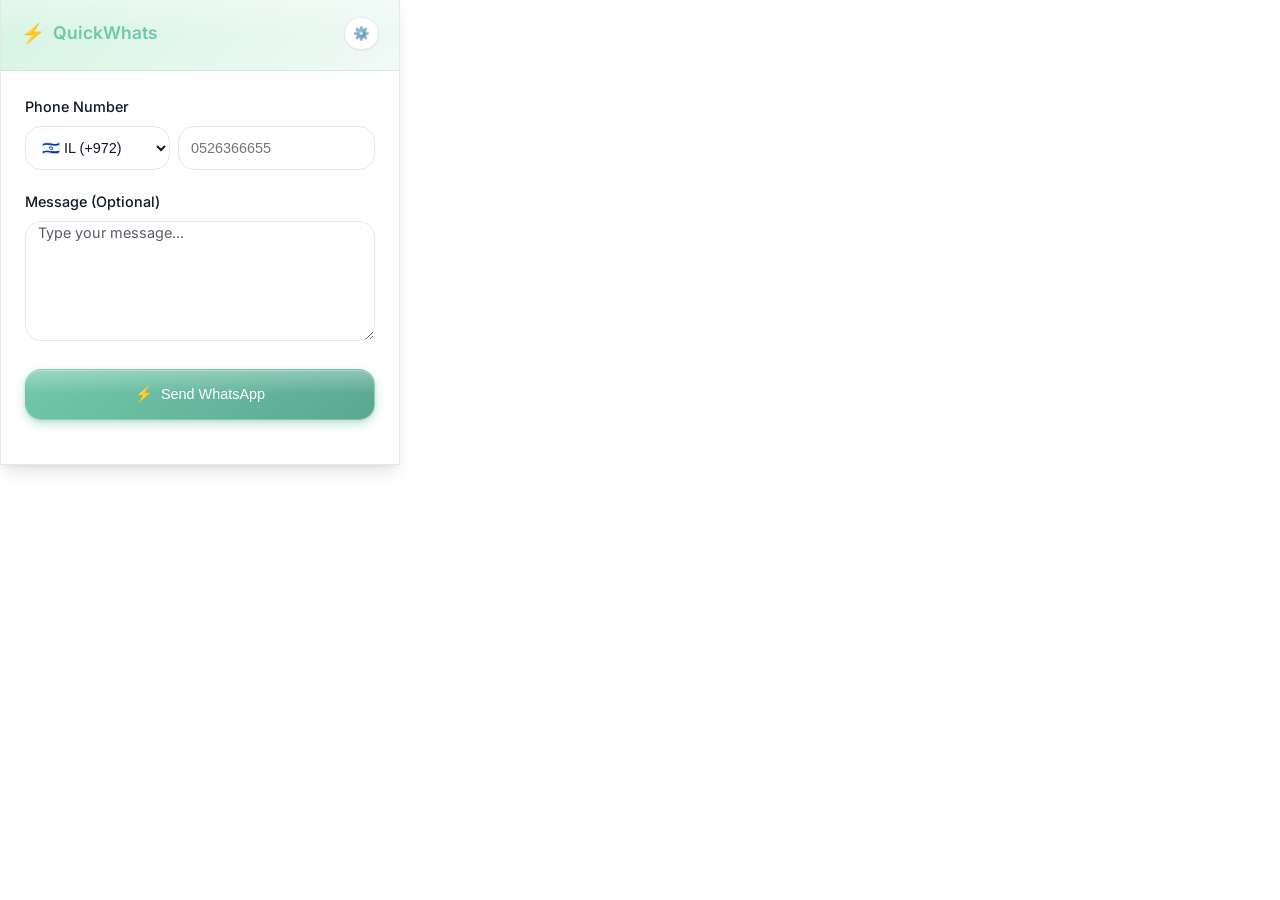
==== popup/popup.html @ 2d2b3c65 "upload app" ====
<!DOCTYPE html>
<html lang="en">
<head>
  <meta charset="UTF-8">
  <meta name="viewport" content="width=device-width, initial-scale=1.0">
  <title>QuickWhats</title>
  <link href="https://fonts.googleapis.com/css2?family=Inter:wght@300;400;500;600;700&display=swap" rel="stylesheet">
  <link rel="stylesheet" href="popup.css">
</head>
<body class="chrome-extension-root">
  <!-- Header -->
  <div class="header">
    
    <button id="backBtn" class="header-btn" style="display: none;">←</button>
    
    <h1 class="header-title">
      <span style="font-size: 1.2rem;">⚡</span>
      QuickWhats
    </h1>
    
    <button id="settingsBtn" class="header-btn">⚙️</button>
  </div>
  
  <div class="main-content">
    <!-- Main content -->
    <div id="mainContent">
      <!-- Multi-phone selection (enhanced) -->
      <div id="phoneSelectContainer" class="phone-select-container">
        <h3 class="phone-select-title">Detected Numbers</h3>
        <select id="phoneSelect" class="phone-select"></select>
      </div>

    <!-- Phone Number Section -->
    <div class="phone-section">
      <label class="phone-label">Phone Number</label>
      <div class="phone-country-code-section">
      <select id="countrySelect" class="form-input country-select"></select>
      <input type="text" id="phoneNumber" placeholder="0526366655" class="form-input phone-input-single" />
      </div>
    </div>
    
    <!-- Message box -->
    <div class="message-section">
      <label class="message-label">Message (Optional)</label>
      <textarea id="message" rows="3" placeholder="Type your message..." class="message-textarea"></textarea>
    </div>

    <!-- Send button -->
    <button id="sendBtn" class="send-btn">
      <span>⚡</span>
      <span>Send WhatsApp</span>
    </button>

      <!-- Recent numbers section -->
      <div id="recentContainer" style="display: none;">
        <div class="recent-header">
          <h4 class="recent-title">Recent Numbers</h4>
          <button id="clearAllBtn" title="Clear all recent numbers" class="clear-all-btn">🗑️</button>
        </div>
        <div id="recentNumbers"></div>
      </div>
    </div>

    <!-- Settings content -->
    <div id="settingsContent" style="display: none;">
      <!-- OpenAI Vision API Section -->
      <div class="settings-section">
        <h3 class="settings-title">OpenAI Vision API</h3>
        
        <div class="settings-form">
          <div class="form-group">
            <label>API Key</label>
            <input type="password" id="apiKeyInput" placeholder="sk-proj-..." class="form-input">
          </div>
          <div class="api-status">
            <span style="font-size: 0.8rem; color: var(--text-primary);">API Status</span>
            <div id="apiStatus" class="api-status-indicator">
              <div id="statusDot" class="status-dot"></div>
              <span id="statusText" class="status-text">Not configured</span>
            </div>
          </div>
        </div>
      </div>

      <!-- Privacy Notice -->
      <div class="privacy-notice">
        <div class="privacy-content">
          <span style="font-size: 1rem;">🔒</span>
          <span class="privacy-text">All data processing happens locally. API calls are secure and encrypted.</span>
        </div>
      </div>

      <!-- Action Buttons -->
      <div class="action-buttons">
        <button id="saveSettingsBtn" class="save-btn">
          <span>Save Settings</span>
        </button>
        <button id="testApiBtn" class="test-btn">
          <span>Test API</span>
        </button>
      </div>
    </div>
  </div>

  <!-- Toast container -->
  <div class="toast-container"></div>
  

  <!-- Scripts -->
  <script src="../utils/libphonenumber-js.min.js"></script>
  <script src="../utils/phoneUtils.js"></script>
  <script src="../utils/countries.js"></script>
  <script src="../recent-storage.js"></script>
  <script src="toast.js"></script>
  <script src="recent-numbers.js"></script>
  <script src="settings-manager.js"></script>
  <script src="popup-utils.js"></script>
  <script src="popup-messaging.js"></script>
  <script src="popup.js"></script>

</body>
</html>
---- popup/popup.css ----
/**
 * Popup-specific styles for QuickWhats Extension
 * Extends the main design system for popup layout
 */

/* CSS Variables */
:root {
  /* Colors from Style Guide */
  --primary-green: #71c8a9;
  --light-green: #d1f3df;
  --white: #ffffff;
  --gray-50: #f9fafb;
  --gray-100: #f3f4f6;
  --gray-200: #e5e7eb;
  --gray-300: #d1d5db;
  --gray-400: #9ca3af;
  --gray-500: #6b7280;
  --gray-600: #4b5563;
  --gray-700: #374151;
  --gray-800: #1f2937;
  --gray-900: #111827;
  
  /* Semantic Colors */
  --text-primary: var(--gray-900);
  --text-secondary: var(--gray-600);
  --text-muted: var(--gray-400);
  --border: var(--gray-200);
  --background: var(--white);
  --surface: var(--white);
  
  /* Shadows */
  --shadow-sm: 0 1px 2px 0 rgb(0 0 0 / 0.05);
  --shadow-md: 0 4px 6px -1px rgb(0 0 0 / 0.1), 0 2px 4px -2px rgb(0 0 0 / 0.1);
  --shadow-lg: 0 10px 15px -3px rgb(0 0 0 / 0.1), 0 4px 6px -4px rgb(0 0 0 / 0.1);
  --shadow-xl: 0 20px 25px -5px rgb(0 0 0 / 0.1), 0 8px 10px -6px rgb(0 0 0 / 0.1);
  
  /* Typography */
  --font-family: 'Inter', -apple-system, BlinkMacSystemFont, sans-serif;
  
  /* Spacing */
  --space-1: 0.25rem;
  --space-2: 0.5rem;
  --space-3: 0.75rem;
  --space-4: 1rem;
  --space-5: 1.25rem;
  --space-6: 1.5rem;
  --space-8: 2rem;
  
  /* Border Radius */
  --radius-sm: 0.5rem;
  --radius-md: 0.75rem;
  --radius-lg: 1rem;
  --radius-xl: 1.5rem;
  --radius-2xl: 2rem;
  --radius-3xl: 2.5rem;
  --radius-full: 9999px;
}

/* Reset */
* {
  margin: 0;
  padding: 0;
  box-sizing: border-box;
}

/* Extension popup body override */
body {
  font-family: var(--font-family);
  background: linear-gradient(135deg, #f0fdf7 0%, #ecfdf5 25%, #f8fafc 50%, #f0f9ff 75%, #fefefe 100%);
  color: var(--text-primary);
  line-height: 1.6;
  -webkit-font-smoothing: antialiased;
  -moz-osx-font-smoothing: grayscale;
  width: 350px;
  min-height: auto;
  margin: 0;
  padding: 0;
  overflow-x: hidden !important;
  box-sizing: border-box;
}

.chrome-extension-root {
  background: var(--surface);
  backdrop-filter: blur(25px);
  -webkit-backdrop-filter: blur(25px);
  border: 1px solid var(--border);
  box-shadow: 
    var(--shadow-lg);
  overflow: hidden;
  position: relative;
  transform: translateY(-4px);
  width: 400px;
  min-width: 350px;
  min-height: fit-content;
  box-sizing: border-box;
}

/* Top border for chrome extension container */
.chrome-extension-root::before {
  content: '';
  position: absolute;
  top: 0;
  left: 0;
  right: 0;
  height: 3px;
  background: linear-gradient(135deg, #71c8a9 0%, #5ba892 50%, #71c8a9 100%);
  z-index: 10;
}

/* Ensure consistent height for main and settings content */

#mainContent, #settingsContent {
  min-height: auto;
}

/* Header styles */
.header {
  display: flex;
  align-items: center;
  justify-content: space-between;
  padding: var(--space-5);
  background: linear-gradient(135deg, rgba(209, 243, 223, 0.9) 0%, rgba(113, 200, 169, 0.1) 100%);
  backdrop-filter: blur(15px);
  color: var(--primary-green);
  border-bottom: 1px solid rgba(113, 200, 169, 0.2);
  position: relative;
}

.header::after {
  content: '';
  position: absolute;
  top: 0;
  left: 0;
  right: 0;
  height: 50%;
  background: linear-gradient(180deg, rgba(255, 255, 255, 0.4) 0%, transparent 100%);
  pointer-events: none;
}

.header-title {
  font-weight: 600;
  font-size: 1.1rem;
  display: flex;
  align-items: center;
  gap: var(--space-2);
  z-index: 1;
  margin: 0;
  flex: 1;
}

.header-btn {
  background: var(--surface);
  border: 1px solid var(--border);
  color: var(--primary-green);
  padding: var(--space-2);
  border-radius: var(--radius-lg);
  cursor: pointer;
  box-shadow: var(--shadow-sm);
  transition: all 0.2s ease;
  z-index: 1;
}

.header-btn:hover {
  background: var(--surface-hover) !important;
  box-shadow: var(--shadow-md);
}


/* Input row layout */
.input-row {
  display: flex;
  gap: var(--spacing-2);
  align-items: center;
}

.country-select {
  flex: 0 0 80px;
  font-size: 0.65rem;
  overflow: visible;
  text-overflow: clip;
}

.phone-input {
  flex: 1;
}

/* Enhanced phone select container */
#phoneSelectContainer {
  border: 1px solid var(--color-success);
  background: var(--glass-bg-success);
}

#phoneSelectContainer .card-body {
  padding: var(--spacing-3);
}

/* Message textarea enhancement */
.message-textarea {
  min-height: 120px !important;
  resize: vertical;
  padding-top: var(--spacing-4) !important;
  padding-bottom: var(--spacing-4) !important;
  line-height: 1.5;
  font-family: inherit;
}

.message-textarea:focus {
  border-color: var(--color-primary);
  box-shadow: 0 0 0 1px var(--color-primary);
}

.message-textarea::placeholder {
  color: var(--color-text-tertiary);
  opacity: 0.7;
}

/* Settings content styling */
#settingsContent .card {
  background: var(--glass-bg-secondary);
  backdrop-filter: var(--backdrop-blur);
  border: 1px solid var(--glass-border);
}

#settingsContent .checkbox {
  width: 16px;
  height: 16px;
  accent-color: var(--color-primary);
}

#settingsContent .flex.items-center.justify-between {
  margin-bottom: var(--spacing-2);
}

#settingsContent .text-xs {
  font-size: var(--font-size-xs);
  line-height: 1.4;
}

/* Recent numbers section */
.recent-section {
  margin-top: var(--spacing-4);
}

.recent-header {
  display: flex;
  align-items: center;
  justify-content: space-between;
}

.recent-numbers {
  display: flex;
  flex-direction: column;
  gap: var(--spacing-2);
}

.recent-number-item {
  display: flex;
  padding: var(--space-4);
  background: var(--surface);
  border-radius: var(--radius-lg);
  margin-bottom: var(--space-2);
  border: 1px solid var(--border);
  transition: all 0.2s ease;
  cursor: pointer;
}

.recent-number-item:hover {
  background: var(--surface-hover);
  border-color: var(--border-hover);
}

.recent-number-main {
  display: flex;
  align-items: center;
  justify-content: space-between;
  width: 100%;
}

.recent-number-content {
  flex: 1;
}

.recent-number-text {
  font-weight: 600;
  color: var(--text-primary);
  font-size: 1rem;
  margin-bottom: var(--space-1);
  cursor: pointer;
}

.recent-number-meta {
  font-size: 0.8rem;
  color: var(--text-secondary);
  display: flex;
  align-items: center;
  gap: var(--space-1);
}

.recent-origin {
  color: var(--color-text-secondary);
  display: flex;
  align-items: center;
  gap: var(--spacing-1);
}

.recent-time {
  color: var(--color-text-secondary);
}

/* Delete button styles */
.recent-delete-btn {
  background: rgba(255, 255, 255, 0.6);
  backdrop-filter: blur(8px);
  color: var(--text-secondary);
  border: 1px solid rgba(200, 200, 200, 0.2);
  box-shadow: 0 1px 3px rgba(0, 0, 0, 0.1);
  padding: var(--space-2);
  border-radius: var(--radius-lg);
  cursor: pointer;
  transition: all 0.2s ease;
  font-size: 0.9rem;
  min-height: auto;
  width: 32px;
  height: 32px;
  display: flex;
  align-items: center;
  justify-content: center;
}

.recent-delete-btn:hover {
  background: rgba(239, 68, 68, 0.1) !important;
  color: #ef4444 !important;
  border-color: rgba(239, 68, 68, 0.2) !important;
  transform: scale(1.05);
}

.recent-clear-all-btn {
  background: none;
  border: none;
  font-size: var(--font-size-sm);
  cursor: pointer;
  padding: var(--spacing-1);
  border-radius: var(--radius-sm);
  opacity: 0.6;
  transition: var(--transition-all);
  color: var(--color-text-secondary);
}

.recent-clear-all-btn:hover {
  opacity: 1;
  background: rgba(239, 68, 68, 0.1);
  color: #ef4444;
  transform: scale(1.1);
}

.recent-clear-all-btn {
  font-size: var(--font-size-xs);
  padding: var(--spacing-1) var(--spacing-2);
}

/* Toast notification styles */
.toast-container {
  position: fixed;
  top: var(--space-4);
  right: var(--space-4);
  z-index: 1000;
  display: flex;
  flex-direction: column;
  gap: var(--space-2);
  max-width: 280px;
}

.toast {
  background: rgba(255, 255, 255, 0.95);
  backdrop-filter: blur(20px);
  border: 1px solid rgba(255, 255, 255, 0.3);
  border-radius: var(--radius-lg);
  padding: var(--space-3);
  box-shadow: var(--shadow-lg);
  transform: translateX(100%);
  opacity: 0;
  transition: all 0.3s cubic-bezier(0.4, 0.0, 0.2, 1);
}

.toast.toast-show {
  transform: translateX(0);
  opacity: 1;
}

.toast.toast-hide {
  transform: translateX(100%);
  opacity: 0;
}

.toast-success {
  border-color: var(--primary-green);
  background: rgba(209, 243, 223, 0.95);
}

.toast-info {
  border-color: var(--primary-green);
  background: rgba(209, 243, 223, 0.95);
}

.toast-warning {
  border-color: #ef4444;
  background: rgba(254, 226, 226, 0.95);
}

.toast-error {
  border-color: #ef4444;
  background: rgba(254, 226, 226, 0.95);
}

.toast-processing {
  border-color: var(--primary-green);
  background: rgba(209, 243, 223, 0.95);
}

.toast-content {
  display: flex;
  align-items: center;
  gap: var(--space-2);
  font-size: 0.9rem;
}

.toast-icon {
  font-size: 1rem;
}

.toast-message {
  flex: 1;
  color: var(--text-primary);
  font-weight: 500;
}

.toast-close {
  background: none;
  border: none;
  color: var(--text-secondary);
  cursor: pointer;
  font-size: 1.1rem;
  font-weight: bold;
  padding: 0;
  width: 20px;
  height: 20px;
  display: flex;
  align-items: center;
  justify-content: center;
  border-radius: var(--radius-sm);
  transition: all 0.2s ease;
}

.toast-close:hover {
  background: rgba(0, 0, 0, 0.1);
  color: var(--text-primary);
}

/* Responsive adjustments for very small screens */
@media (max-width: 300px) {
  body.chrome-extension-root {
    width: 280px;
  }
  
  .country-select {
    flex: 0 0 180px;
  }
}

/* Main content padding */
.main-content {
  padding: var(--space-6);
}

/* Phone select container */
.phone-select-container {
  display: none;
  background: rgba(255, 255, 255, 0.85);
  backdrop-filter: blur(20px);
  -webkit-backdrop-filter: blur(20px);
  border: 1px solid rgba(255, 255, 255, 0.3);
  border-radius: var(--radius-lg);
  padding: var(--space-5);
  box-shadow: 
    0 8px 32px rgba(113, 200, 169, 0.1),
    0 4px 16px rgba(0, 0, 0, 0.05),
    inset 0 1px 0 rgba(255, 255, 255, 0.4);
  margin-bottom: var(--space-5);
  position: relative;
  overflow: hidden;
}

.phone-select-container::before {
  content: '';
  position: absolute;
  top: 0;
  left: 0;
  right: 0;
  height: 1px;
  background: linear-gradient(90deg, transparent, rgba(255, 255, 255, 0.8), transparent);
}

.phone-select-title {
  font-size: 0.9rem;
  font-weight: 600;
  color: var(--text-primary);
  margin-bottom: var(--space-3);
}

.phone-select {
  width: 100%;
  padding: var(--space-3);
  border: 1px solid var(--border);
  border-radius: var(--radius-lg);
  font-size: 0.9rem;
  transition: all 0.2s ease;
  background: var(--surface);
  color: var(--text-primary);
}

/* Phone Number Section */
.phone-section {
  margin-bottom: var(--space-5);
}
.phone-country-code-section {
  display: flex;
  gap: var(--space-2);
}
.phone-label {
  display: block;
  font-weight: 500;
  color: var(--text-primary);
  margin-bottom: var(--space-2);
  font-size: 0.9rem;
}

/* Input row restored for country + phone */
.input-row {
  display: grid;
  grid-template-columns: 80px 1fr;
  gap: var(--space-2);
  width: 100%;
  box-sizing: border-box;
}


/* Form inputs */
.form-input {
  padding: var(--space-3);
  border: 1px solid var(--border);
  border-radius: var(--radius-lg);
  font-size: 0.9rem;
  transition: all 0.2s ease;
  background: var(--surface);
  color: var(--text-primary);
  box-sizing: border-box;
}

.phone-input-single {
  width: 100%;
  padding: var(--space-3);
  border: 1px solid var(--border);
  border-radius: var(--radius-lg);
  font-size: 0.9rem;
  transition: all 0.2s ease;
  background: var(--surface);
  color: var(--text-primary);
  box-sizing: border-box;
}

.form-input:focus,
.phone-input-single:focus {
  outline: none;
  border-color: var(--primary-green);
  box-shadow: 0 0 0 3px rgba(113, 200, 169, 0.1);
}

/* Message section */
.message-section {
  margin-bottom: var(--space-5);
}

.message-label {
  display: block;
  font-weight: 500;
  color: var(--text-primary);
  margin-bottom: var(--space-2);
  font-size: 0.9rem;
}

.message-textarea {
  width: 100%;
  padding: var(--space-3);
  border: 1px solid var(--border);
  border-radius: var(--radius-lg);
  font-size: 0.9rem;
  transition: all 0.2s ease;
  background: var(--surface);
  color: var(--text-primary);
  resize: vertical;
  min-height: 80px;
  font-family: var(--font-family);
  box-sizing: border-box;
}

.message-textarea:focus {
  outline: none;
  border-color: var(--primary-green);
  box-shadow: 0 0 0 3px rgba(113, 200, 169, 0.1);
}

/* Send button */
.send-btn {
  width: 100%;
  display: inline-flex;
  align-items: center;
  justify-content: center;
  gap: var(--space-2);
  padding: var(--space-4) var(--space-6);
  border: none;
  border-radius: var(--radius-lg);
  font-weight: 500;
  font-size: 0.9rem;
  cursor: pointer;
  transition: all 0.3s cubic-bezier(0.25, 0.46, 0.45, 0.94);
  text-decoration: none;
  min-height: 48px;
  position: relative;
  overflow: hidden;
  background: linear-gradient(135deg, #71c8a9 0%, #5ba892 100%);
  color: var(--white);
  box-shadow: 
    0 4px 12px rgba(113, 200, 169, 0.4),
    0 2px 4px rgba(0, 0, 0, 0.1),
    inset 0 1px 0 rgba(255, 255, 255, 0.3);
  border: 1px solid rgba(255, 255, 255, 0.2);
  margin-bottom: var(--space-5);
}

.send-btn::before {
  content: '';
  position: absolute;
  top: 0;
  left: 0;
  right: 0;
  height: 50%;
  background: linear-gradient(180deg, rgba(255, 255, 255, 0.3) 0%, transparent 100%);
  pointer-events: none;
}

.send-btn:hover {
  background: linear-gradient(135deg, #5ba892 0%, #4a9d7f 100%) !important;
  transform: translateY(-2px);
  box-shadow: 
    0 8px 20px rgba(113, 200, 169, 0.5),
    0 4px 8px rgba(0, 0, 0, 0.15),
    inset 0 1px 0 rgba(255, 255, 255, 0.4) !important;
}

/* Settings content styles */
.settings-section {
  background: rgba(255, 255, 255, 0.85);
  backdrop-filter: blur(20px);
  -webkit-backdrop-filter: blur(20px);
  border: 1px solid rgba(255, 255, 255, 0.3);
  border-radius: var(--radius-lg);
  padding: var(--space-6);
  box-shadow: 
    0 8px 32px rgba(113, 200, 169, 0.1),
    0 4px 16px rgba(0, 0, 0, 0.05),
    inset 0 1px 0 rgba(255, 255, 255, 0.4);
  margin-bottom: var(--space-5);
  position: relative;
  overflow: hidden;
}

.settings-section::before {
  content: '';
  position: absolute;
  top: 0;
  left: 0;
  right: 0;
  height: 1px;
  background: linear-gradient(90deg, transparent, rgba(255, 255, 255, 0.8), transparent);
}

.settings-title {
  font-size: 0.9rem;
  font-weight: 600;
  color: var(--primary-green);
  margin-bottom: var(--space-4);
}

.settings-form {
  display: flex;
  flex-direction: column;
  gap: var(--space-3);
}

.form-group label {
  display: block;
  font-size: 0.8rem;
  font-weight: 500;
  color: var(--text-secondary);
  margin-bottom: var(--space-1);
}

#apiKeyInput {
  width: 100%;
}
.api-status {
  display: flex;
  align-items: center;
  justify-content: space-between;
}

.api-status-indicator {
  display: flex;
  align-items: center;
  gap: var(--space-1);
}

.status-dot {
  width: 8px;
  height: 8px;
  background: var(--text-secondary);
  border-radius: 50%;
}

.status-text {
  font-size: 0.8rem;
  color: var(--text-secondary);
}

/* Privacy notice */
.privacy-notice {
  background: rgba(209, 243, 223, 0.6);
  backdrop-filter: blur(20px);
  -webkit-backdrop-filter: blur(20px);
  border: 1px solid rgba(113, 200, 169, 0.3);
  border-radius: var(--radius-lg);
  padding: var(--space-5);
  box-shadow: 
    0 8px 32px rgba(113, 200, 169, 0.1),
    0 4px 16px rgba(0, 0, 0, 0.05),
    inset 0 1px 0 rgba(255, 255, 255, 0.4);
  margin-bottom: var(--space-5);
  position: relative;
  overflow: hidden;
}

.privacy-notice::before {
  content: '';
  position: absolute;
  top: 0;
  left: 0;
  right: 0;
  height: 1px;
  background: linear-gradient(90deg, transparent, rgba(255, 255, 255, 0.8), transparent);
}

.privacy-content {
  display: flex;
  align-items: center;
  gap: var(--space-3);
}

.privacy-text {
  font-size: 0.8rem;
  color: var(--text-secondary);
}

/* Action buttons */
.action-buttons {
  display: flex;
  gap: var(--space-3);
  margin-bottom: var(--space-5);
}

.save-btn {
  flex: 1;
  display: inline-flex;
  align-items: center;
  justify-content: center;
  gap: var(--space-2);
  padding: var(--space-3) var(--space-4);
  border: none;
  border-radius: var(--radius-lg);
  font-weight: 500;
  font-size: 0.8rem;
  cursor: pointer;
  transition: all 0.3s cubic-bezier(0.25, 0.46, 0.45, 0.94);
  text-decoration: none;
  min-height: 44px;
  position: relative;
  overflow: hidden;
  background: linear-gradient(135deg, #71c8a9 0%, #5ba892 100%);
  color: var(--white);
  box-shadow: 
    0 4px 12px rgba(113, 200, 169, 0.4),
    0 2px 4px rgba(0, 0, 0, 0.1),
    inset 0 1px 0 rgba(255, 255, 255, 0.3);
  border: 1px solid rgba(255, 255, 255, 0.2);
}

.save-btn::before {
  content: '';
  position: absolute;
  top: 0;
  left: 0;
  right: 0;
  height: 50%;
  background: linear-gradient(180deg, rgba(255, 255, 255, 0.3) 0%, transparent 100%);
  pointer-events: none;
}

.save-btn:hover {
  background: linear-gradient(135deg, #5ba892 0%, #4a9d7f 100%) !important;
  transform: translateY(-2px);
  box-shadow: 
    0 8px 20px rgba(113, 200, 169, 0.5),
    0 4px 8px rgba(0, 0, 0, 0.15),
    inset 0 1px 0 rgba(255, 255, 255, 0.4) !important;
}

.test-btn {
  background: rgba(209, 243, 223, 0.8);
  backdrop-filter: blur(10px);
  color: var(--primary-green);
  border: 1px solid rgba(113, 200, 169, 0.3);
  box-shadow: 
    0 2px 8px rgba(113, 200, 169, 0.2),
    inset 0 1px 0 rgba(255, 255, 255, 0.5);
  padding: var(--space-3) var(--space-4);
  border-radius: var(--radius-lg);
  font-weight: 500;
  font-size: 0.8rem;
  cursor: pointer;
  transition: all 0.3s cubic-bezier(0.25, 0.46, 0.45, 0.94);
  text-decoration: none;
  min-height: 44px;
  position: relative;
  overflow: hidden;
}

.test-btn::before {
  content: '';
  position: absolute;
  top: 0;
  left: 0;
  right: 0;
  height: 50%;
  background: linear-gradient(180deg, rgba(255, 255, 255, 0.3) 0%, transparent 100%);
  pointer-events: none;
}

.test-btn:hover {
  background: rgba(113, 200, 169, 0.9) !important;
  color: var(--white) !important;
  transform: translateY(-1px);
  box-shadow: 
    0 4px 12px rgba(113, 200, 169, 0.3),
    inset 0 1px 0 rgba(255, 255, 255, 0.4) !important;
}

/* Recent section header */
.recent-header {
  display: flex;
  align-items: center;
  justify-content: space-between;
  margin-bottom: var(--space-3);
}

.recent-title {
  font-weight: 500;
  font-size: 0.9rem;
  color: var(--text-secondary);
}

.clear-all-btn {
  background: rgba(255, 255, 255, 0.4);
  backdrop-filter: blur(8px);
  color: var(--text-secondary);
  border: 1px solid rgba(200, 200, 200, 0.3);
  box-shadow: 
    0 2px 4px rgba(0, 0, 0, 0.05),
    inset 0 1px 0 rgba(255, 255, 255, 0.6);
  padding: var(--space-1) var(--space-2);
  border-radius: var(--radius-lg);
  cursor: pointer;
  transition: all 0.2s ease;
  font-size: 0.8rem;
}

.clear-all-btn:hover {
  background: rgba(255, 255, 255, 0.7) !important;
  color: var(--text-primary) !important;
  transform: translateY(-1px);
  box-shadow: 
    0 4px 8px rgba(0, 0, 0, 0.1),
    inset 0 1px 0 rgba(255, 255, 255, 0.8) !important;
}

/* Animation keyframes for enhanced interactions */
@keyframes slideIn {
  from {
    transform: translateX(100%);
    opacity: 0;
  }
  to {
    transform: translateX(0);
    opacity: 1;
  }
}

@keyframes slideOut {
  from {
    transform: translateX(0);
    opacity: 1;
  }
  to {
    transform: translateX(100%);
    opacity: 0;
  }
}
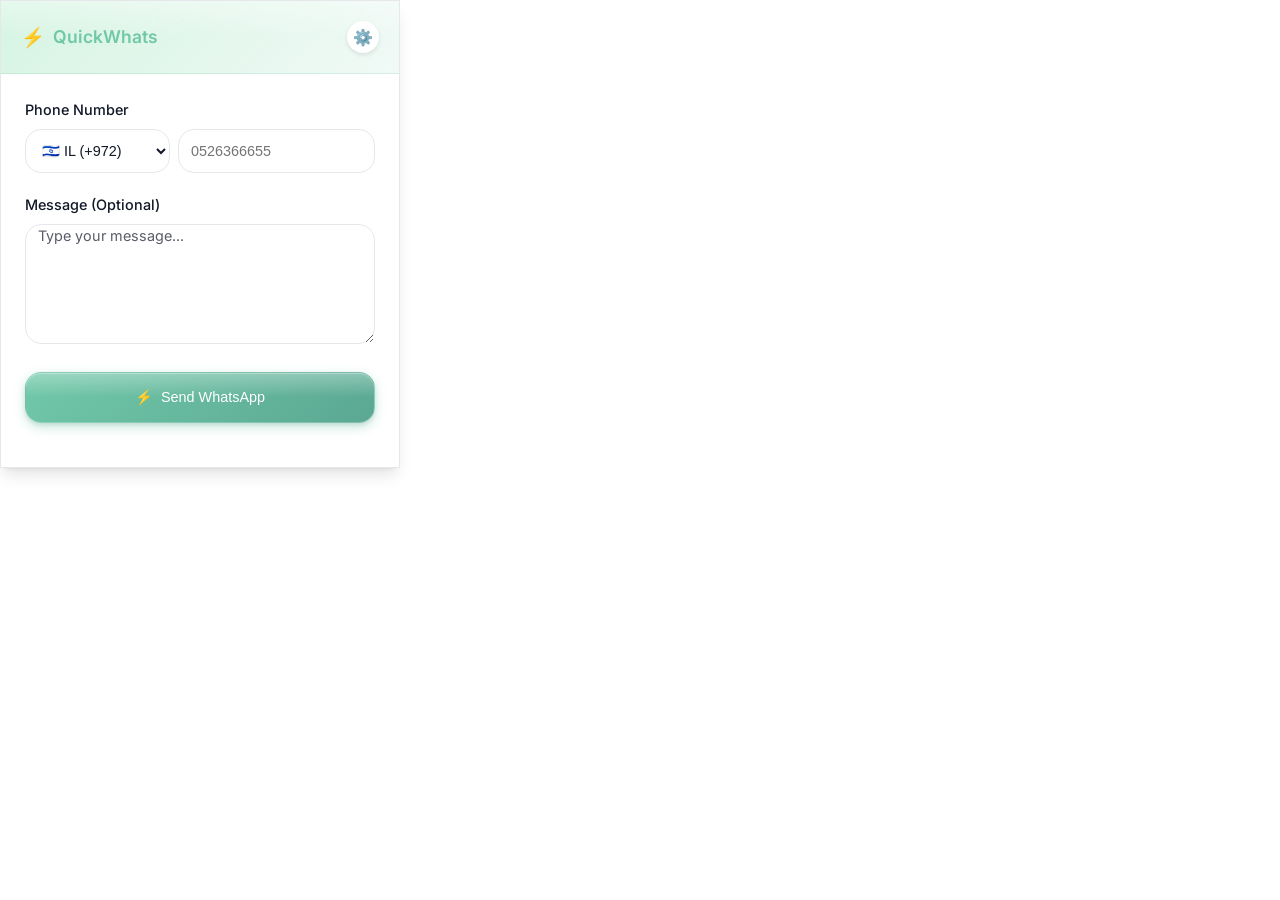
==== commit 18fb712e: "fix more css issues" ====
--- a/popup/popup.html
+++ b/popup/popup.html
@@ -11,7 +11,7 @@
   <!-- Header -->
   <div class="header">
     
-    <button id="backBtn" class="header-btn" style="display: none;">←</button>
+    <button id="backBtn" class="header-btn" style="display: none;">⬅</button>
     
     <h1 class="header-title">
       <span style="font-size: 1.2rem;">⚡</span>
@@ -70,10 +70,14 @@
         <div class="settings-form">
           <div class="form-group">
             <label>API Key</label>
-            <input type="password" id="apiKeyInput" placeholder="sk-proj-..." class="form-input">
+            <div class="input-with-toggle">
+              <input type="password" id="apiKeyInput" placeholder="sk-proj-..." class="form-input">
+              <button type="button" id="toggleApiKey" class="password-toggle">
+                <span id="eyeIcon">👁️</span>
+              </button>
+            </div>
           </div>
           <div class="api-status">
-            <span style="font-size: 0.8rem; color: var(--text-primary);">API Status</span>
             <div id="apiStatus" class="api-status-indicator">
               <div id="statusDot" class="status-dot"></div>
               <span id="statusText" class="status-text">Not configured</span>
--- a/popup/popup.css
+++ b/popup/popup.css
@@ -88,24 +88,13 @@
     var(--shadow-lg);
   overflow: hidden;
   position: relative;
-  transform: translateY(-4px);
   width: 400px;
   min-width: 350px;
   min-height: fit-content;
   box-sizing: border-box;
 }
 
-/* Top border for chrome extension container */
-.chrome-extension-root::before {
-  content: '';
-  position: absolute;
-  top: 0;
-  left: 0;
-  right: 0;
-  height: 3px;
-  background: linear-gradient(135deg, #71c8a9 0%, #5ba892 50%, #71c8a9 100%);
-  z-index: 10;
-}
+
 
 /* Ensure consistent height for main and settings content */
 
@@ -124,6 +113,7 @@
   color: var(--primary-green);
   border-bottom: 1px solid rgba(113, 200, 169, 0.2);
   position: relative;
+  gap:20px;
 }
 
 .header::after {
@@ -148,21 +138,30 @@
   flex: 1;
 }
 
+/* Header Buttons - White circles */
 .header-btn {
-  background: var(--surface);
-  border: 1px solid var(--border);
+  background: white;
+  border: none;
   color: var(--primary-green);
-  padding: var(--space-2);
-  border-radius: var(--radius-lg);
-  cursor: pointer;
-  box-shadow: var(--shadow-sm);
+  padding: 0;
+  border-radius: 50%;
+  cursor: pointer;
+  font-size: 1rem;
   transition: all 0.2s ease;
   z-index: 1;
+  width: 32px;
+  height: 32px;
+  display: flex;
+  align-items: center;
+  justify-content: center;
+  box-shadow: 0 2px 4px rgba(0, 0, 0, 0.1);
 }
 
 .header-btn:hover {
-  background: var(--surface-hover) !important;
-  box-shadow: var(--shadow-md);
+  background: var(--primary-green);
+  color: white;
+  transform: translateY(-1px);
+  box-shadow: 0 4px 8px rgba(0, 0, 0, 0.15);
 }
 
 
@@ -687,7 +686,7 @@
 .settings-title {
   font-size: 0.9rem;
   font-weight: 600;
-  color: var(--primary-green);
+  color: var(--text-primary);
   margin-bottom: var(--space-4);
 }
 
@@ -705,13 +704,39 @@
   margin-bottom: var(--space-1);
 }
 
-#apiKeyInput {
+/* API Key Input with Toggle */
+.input-with-toggle {
+  position: relative;
+  display: flex;
+  align-items: center;
+}
+
+.input-with-toggle .form-input {
   width: 100%;
-}
+  padding-right: 40px;
+}
+
+.password-toggle {
+  position: absolute;
+  right: 8px;
+  background: none;
+  border: none;
+  cursor: pointer;
+  font-size: 0.9rem;
+  padding: 4px;
+  border-radius: var(--radius-sm);
+  transition: background-color 0.2s ease;
+}
+
+.password-toggle:hover {
+  background: rgba(0, 0, 0, 0.05);
+}
+
 .api-status {
   display: flex;
   align-items: center;
-  justify-content: space-between;
+  justify-content: center;
+  margin-top: var(--space-3);
 }
 
 .api-status-indicator {
@@ -721,15 +746,41 @@
 }
 
 .status-dot {
-  width: 8px;
-  height: 8px;
-  background: var(--text-secondary);
+  width: 12px;
+  height: 12px;
+  background: #fbbf24;
   border-radius: 50%;
+  margin-right: var(--space-2);
+  position: relative;
+}
+
+.status-dot.connected {
+  background: linear-gradient(135deg, #10b981 0%, #059669 100%);
+  box-shadow: 
+    0 0 0 2px rgba(16, 185, 129, 0.2),
+    0 2px 4px rgba(16, 185, 129, 0.3),
+    inset 0 1px 0 rgba(255, 255, 255, 0.3);
+}
+
+.status-dot.connected::before {
+  content: '';
+  position: absolute;
+  top: 2px;
+  left: 2px;
+  width: 4px;
+  height: 4px;
+  background: rgba(255, 255, 255, 0.8);
+  border-radius: 50%;
+}
+
+.status-dot.error {
+  background: #ef4444;
 }
 
 .status-text {
-  font-size: 0.8rem;
-  color: var(--text-secondary);
+  font-size: 0.85rem;
+  color: var(--text-primary);
+  font-weight: 600;
 }
 
 /* Privacy notice */
@@ -824,43 +875,21 @@
 }
 
 .test-btn {
-  background: rgba(209, 243, 223, 0.8);
-  backdrop-filter: blur(10px);
+  background: white;
   color: var(--primary-green);
-  border: 1px solid rgba(113, 200, 169, 0.3);
-  box-shadow: 
-    0 2px 8px rgba(113, 200, 169, 0.2),
-    inset 0 1px 0 rgba(255, 255, 255, 0.5);
+  border: 1px solid var(--border);
   padding: var(--space-3) var(--space-4);
   border-radius: var(--radius-lg);
   font-weight: 500;
-  font-size: 0.8rem;
-  cursor: pointer;
-  transition: all 0.3s cubic-bezier(0.25, 0.46, 0.45, 0.94);
-  text-decoration: none;
+  font-size: 0.85rem;
+  cursor: pointer;
+  transition: all 0.2s ease;
   min-height: 44px;
-  position: relative;
-  overflow: hidden;
-}
-
-.test-btn::before {
-  content: '';
-  position: absolute;
-  top: 0;
-  left: 0;
-  right: 0;
-  height: 50%;
-  background: linear-gradient(180deg, rgba(255, 255, 255, 0.3) 0%, transparent 100%);
-  pointer-events: none;
 }
 
 .test-btn:hover {
-  background: rgba(113, 200, 169, 0.9) !important;
-  color: var(--white) !important;
-  transform: translateY(-1px);
-  box-shadow: 
-    0 4px 12px rgba(113, 200, 169, 0.3),
-    inset 0 1px 0 rgba(255, 255, 255, 0.4) !important;
+  background: var(--gray-50);
+  border-color: var(--primary-green);
 }
 
 /* Recent section header */
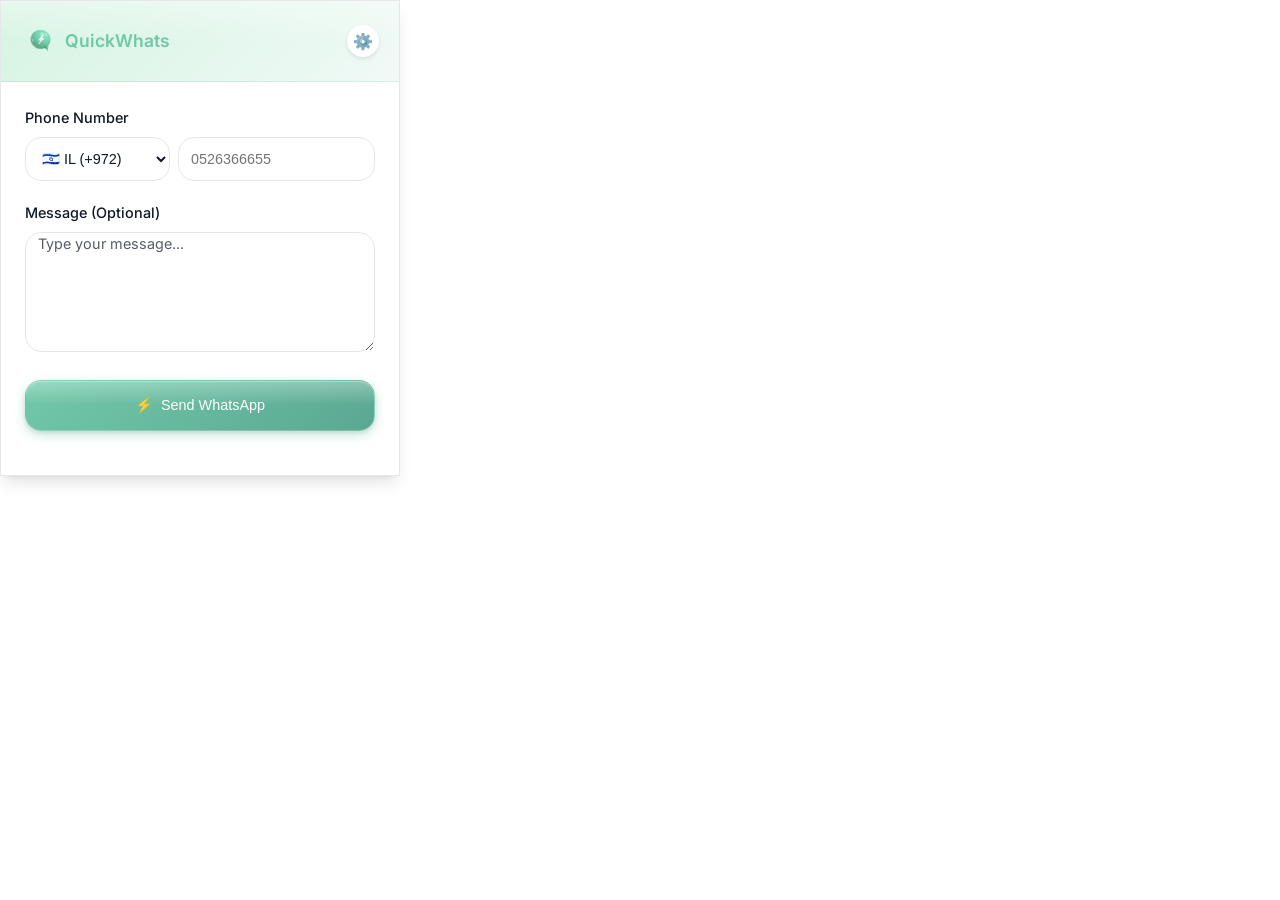
==== commit 63ebeed0: "Add logo" ====
--- a/popup/popup.html
+++ b/popup/popup.html
@@ -14,7 +14,7 @@
     <button id="backBtn" class="header-btn" style="display: none;">⬅</button>
     
     <h1 class="header-title">
-      <span style="font-size: 1.2rem;">⚡</span>
+      <img src="../logo.png" alt="QuickWhats" class="header-logo">
       QuickWhats
     </h1>
     
--- a/popup/popup.css
+++ b/popup/popup.css
@@ -132,10 +132,16 @@
   font-size: 1.1rem;
   display: flex;
   align-items: center;
-  gap: var(--space-2);
+  gap: var(--space-1);
   z-index: 1;
   margin: 0;
   flex: 1;
+}
+
+.header-logo {
+  width: 40px;
+  height: 40px;
+  object-fit: contain;
 }
 
 /* Header Buttons - White circles */
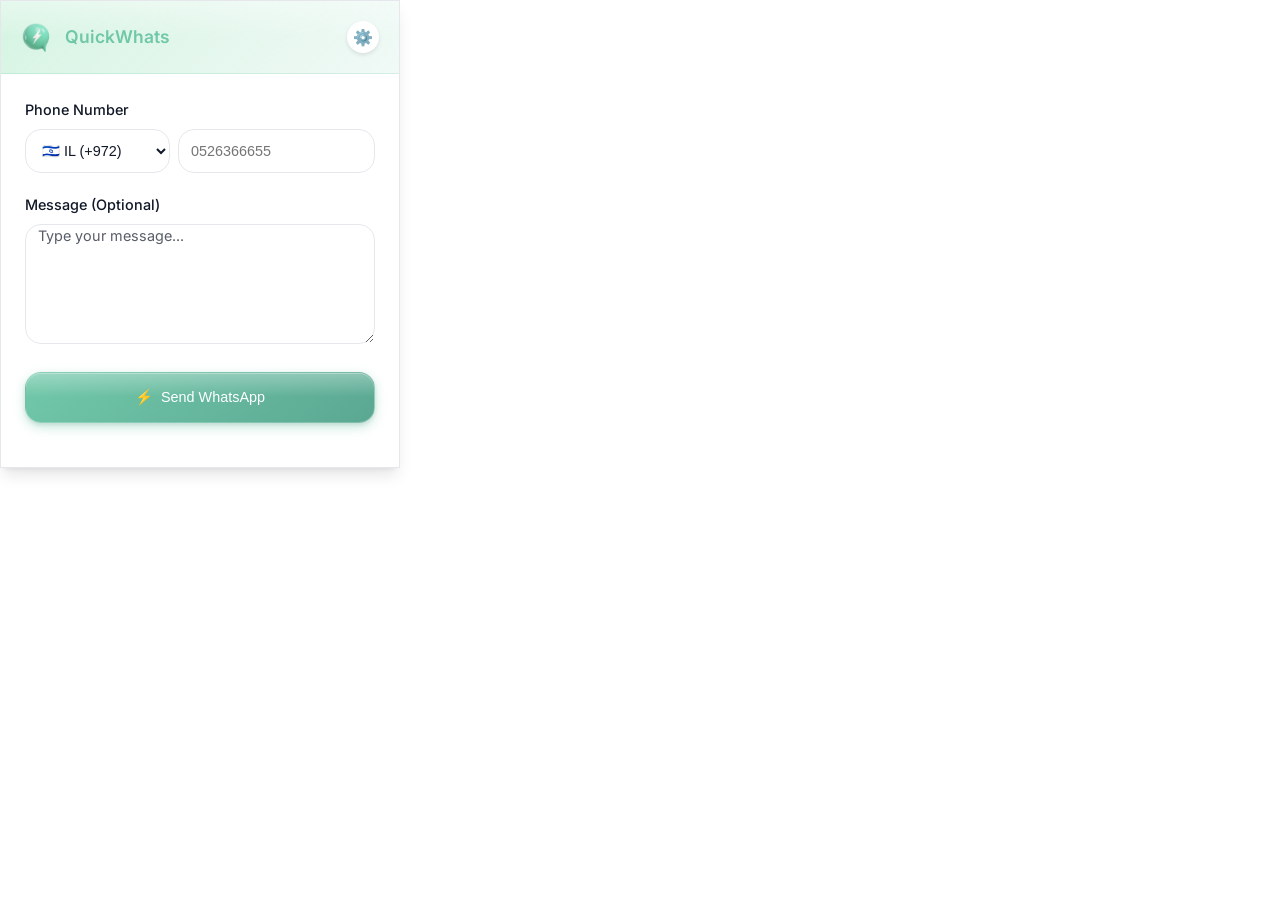
==== commit 049c4079: "add logo image" ====
--- a/popup/popup.html
+++ b/popup/popup.html
@@ -12,9 +12,8 @@
   <div class="header">
     
     <button id="backBtn" class="header-btn" style="display: none;">⬅</button>
-    
+    <img src="../logo.png" alt="QuickWhats" class="header-logo" id="headerLogo">
     <h1 class="header-title">
-      <img src="../logo.png" alt="QuickWhats" class="header-logo">
       QuickWhats
     </h1>
     
--- a/popup/popup.css
+++ b/popup/popup.css
@@ -113,7 +113,8 @@
   color: var(--primary-green);
   border-bottom: 1px solid rgba(113, 200, 169, 0.2);
   position: relative;
-  gap:20px;
+  gap: var(--space-3);
+
 }
 
 .header::after {
@@ -139,8 +140,8 @@
 }
 
 .header-logo {
-  width: 40px;
-  height: 40px;
+  width: 32px;
+  height: 32px;
   object-fit: contain;
 }
 
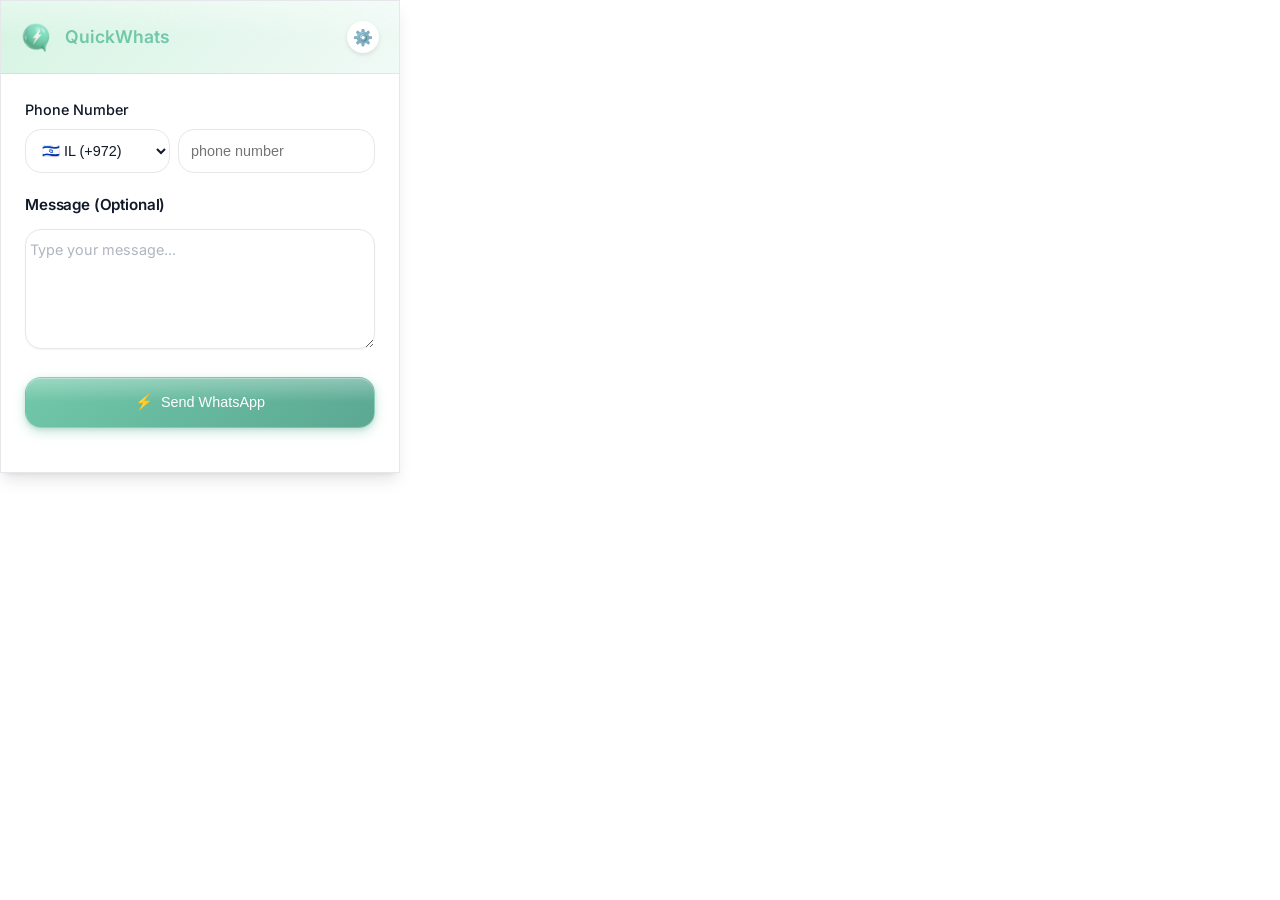
==== commit 0da729e7: "add fix changes" ====
--- a/popup/popup.html
+++ b/popup/popup.html
@@ -34,7 +34,7 @@
       <label class="phone-label">Phone Number</label>
       <div class="phone-country-code-section">
       <select id="countrySelect" class="form-input country-select"></select>
-      <input type="text" id="phoneNumber" placeholder="0526366655" class="form-input phone-input-single" />
+      <input type="text" id="phoneNumber" placeholder="phone number" class="form-input phone-input-single" />
       </div>
     </div>
     
--- a/popup/popup.css
+++ b/popup/popup.css
@@ -175,7 +175,7 @@
 /* Input row layout */
 .input-row {
   display: flex;
-  gap: var(--spacing-2);
+  gap: var(--space-2);
   align-items: center;
 }
 
@@ -197,15 +197,15 @@
 }
 
 #phoneSelectContainer .card-body {
-  padding: var(--spacing-3);
+  padding: var(--space-3);
 }
 
 /* Message textarea enhancement */
 .message-textarea {
   min-height: 120px !important;
   resize: vertical;
-  padding-top: var(--spacing-4) !important;
-  padding-bottom: var(--spacing-4) !important;
+  padding-top: var(--space-2) !important;
+  padding-bottom: var(--space-2) !important;
   line-height: 1.5;
   font-family: inherit;
 }
@@ -234,7 +234,7 @@
 }
 
 #settingsContent .flex.items-center.justify-between {
-  margin-bottom: var(--spacing-2);
+  margin-bottom: var(--space-2);
 }
 
 #settingsContent .text-xs {
@@ -244,7 +244,7 @@
 
 /* Recent numbers section */
 .recent-section {
-  margin-top: var(--spacing-4);
+  margin-top: var(--space-4);
 }
 
 .recent-header {
@@ -256,7 +256,7 @@
 .recent-numbers {
   display: flex;
   flex-direction: column;
-  gap: var(--spacing-2);
+  gap: var(--space-2);
 }
 
 .recent-number-item {
@@ -306,7 +306,7 @@
   color: var(--color-text-secondary);
   display: flex;
   align-items: center;
-  gap: var(--spacing-1);
+  gap: var(--space-1);
 }
 
 .recent-time {
@@ -345,7 +345,7 @@
   border: none;
   font-size: var(--font-size-sm);
   cursor: pointer;
-  padding: var(--spacing-1);
+  padding: var(--space-1);
   border-radius: var(--radius-sm);
   opacity: 0.6;
   transition: var(--transition-all);
@@ -361,7 +361,7 @@
 
 .recent-clear-all-btn {
   font-size: var(--font-size-xs);
-  padding: var(--spacing-1) var(--spacing-2);
+  padding: var(--space-1) var(--space-2);
 }
 
 /* Toast notification styles */
@@ -588,31 +588,45 @@
 
 .message-label {
   display: block;
-  font-weight: 500;
-  color: var(--text-primary);
-  margin-bottom: var(--space-2);
-  font-size: 0.9rem;
+  font-weight: 600;
+  color: var(--text-primary);
+  margin-bottom: var(--space-3);
+  font-size: 0.95rem;
+  letter-spacing: -0.01em;
 }
 
 .message-textarea {
   width: 100%;
-  padding: var(--space-3);
-  border: 1px solid var(--border);
-  border-radius: var(--radius-lg);
-  font-size: 0.9rem;
-  transition: all 0.2s ease;
+  padding: var(--space-1);
+  border: 1.5px solid var(--border);
+  border-radius: var(--radius-lg);
+  font-size: 0.9rem;
+  line-height: 1.6;
+  transition: all 0.3s ease;
   background: var(--surface);
   color: var(--text-primary);
   resize: vertical;
-  min-height: 80px;
+  min-height: 100px;
   font-family: var(--font-family);
   box-sizing: border-box;
+  box-shadow: var(--shadow-sm);
 }
 
 .message-textarea:focus {
   outline: none;
   border-color: var(--primary-green);
-  box-shadow: 0 0 0 3px rgba(113, 200, 169, 0.1);
+  box-shadow: 0 0 0 3px rgba(113, 200, 169, 0.1), var(--shadow-md);
+  transform: translateY(-1px);
+}
+
+.message-textarea::placeholder {
+  color: var(--text-muted);
+  opacity: 0.8;
+}
+
+.message-textarea:hover {
+  border-color: var(--gray-300);
+  box-shadow: var(--shadow-md);
 }
 
 /* Send button */
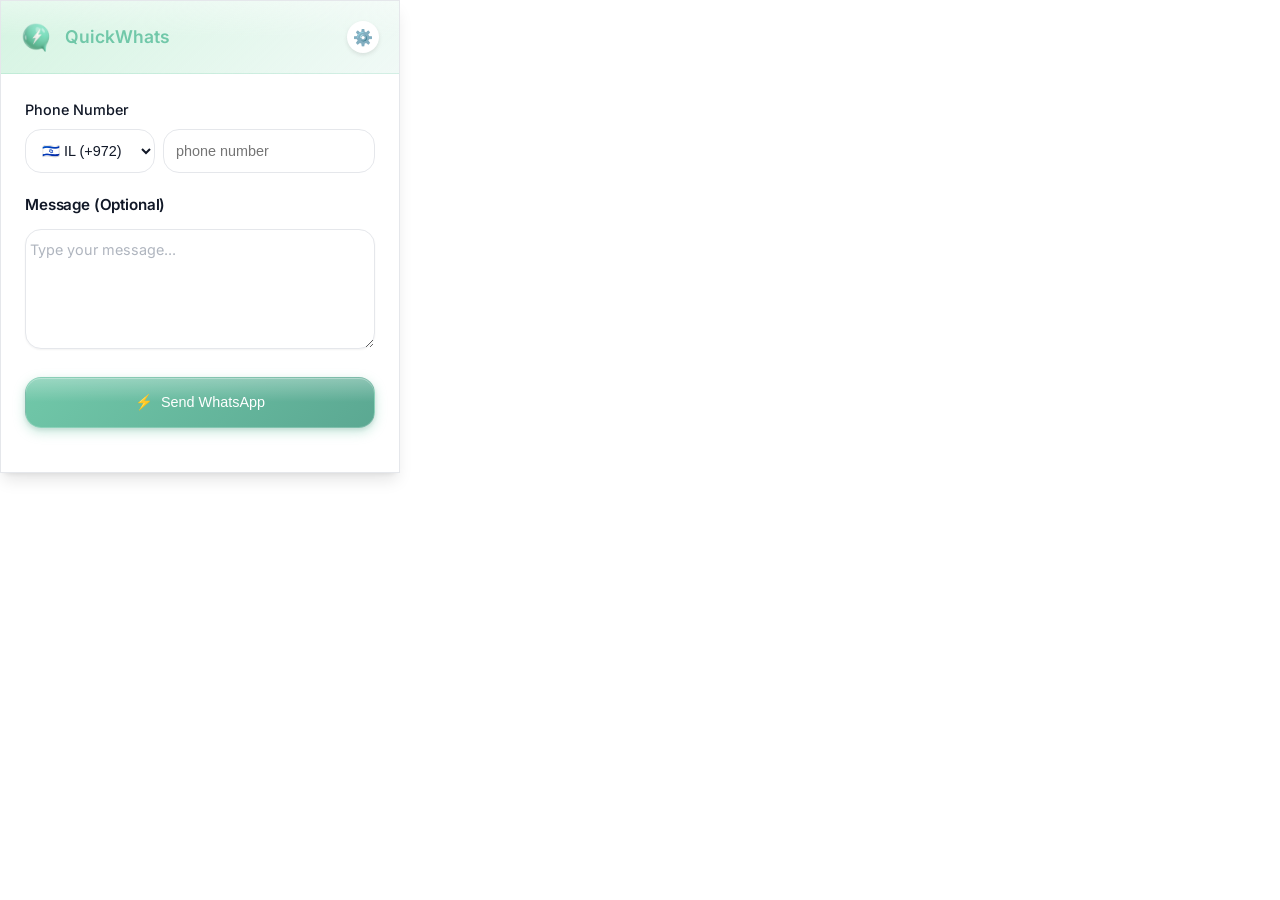
==== commit 9708027d: "add select model" ====
--- a/popup/popup.html
+++ b/popup/popup.html
@@ -68,6 +68,14 @@
         
         <div class="settings-form">
           <div class="form-group">
+            <label>Model</label>
+            <select id="modelSelect" class="form-input">
+              <option value="gpt-4o-mini">GPT-4o Mini (Default)</option>
+              <option value="o1-mini">o1-mini</option>
+              <option value="gpt-4.1-mini">GPT-4.1 Mini</option>
+            </select>
+          </div>
+          <div class="form-group">
             <label>API Key</label>
             <div class="input-with-toggle">
               <input type="password" id="apiKeyInput" placeholder="sk-proj-..." class="form-input">
@@ -114,6 +122,7 @@
   <script src="../utils/phoneUtils.js"></script>
   <script src="../utils/countries.js"></script>
   <script src="../recent-storage.js"></script>
+  <script src="../openai-models.js"></script>
   <script src="toast.js"></script>
   <script src="recent-numbers.js"></script>
   <script src="settings-manager.js"></script>
--- a/popup/popup.css
+++ b/popup/popup.css
@@ -180,7 +180,7 @@
 }
 
 .country-select {
-  flex: 0 0 80px;
+  flex: 0 0 130px;
   font-size: 0.65rem;
   overflow: visible;
   text-overflow: clip;
@@ -552,6 +552,7 @@
 
 /* Form inputs */
 .form-input {
+  width: 100%;
   padding: var(--space-3);
   border: 1px solid var(--border);
   border-radius: var(--radius-lg);
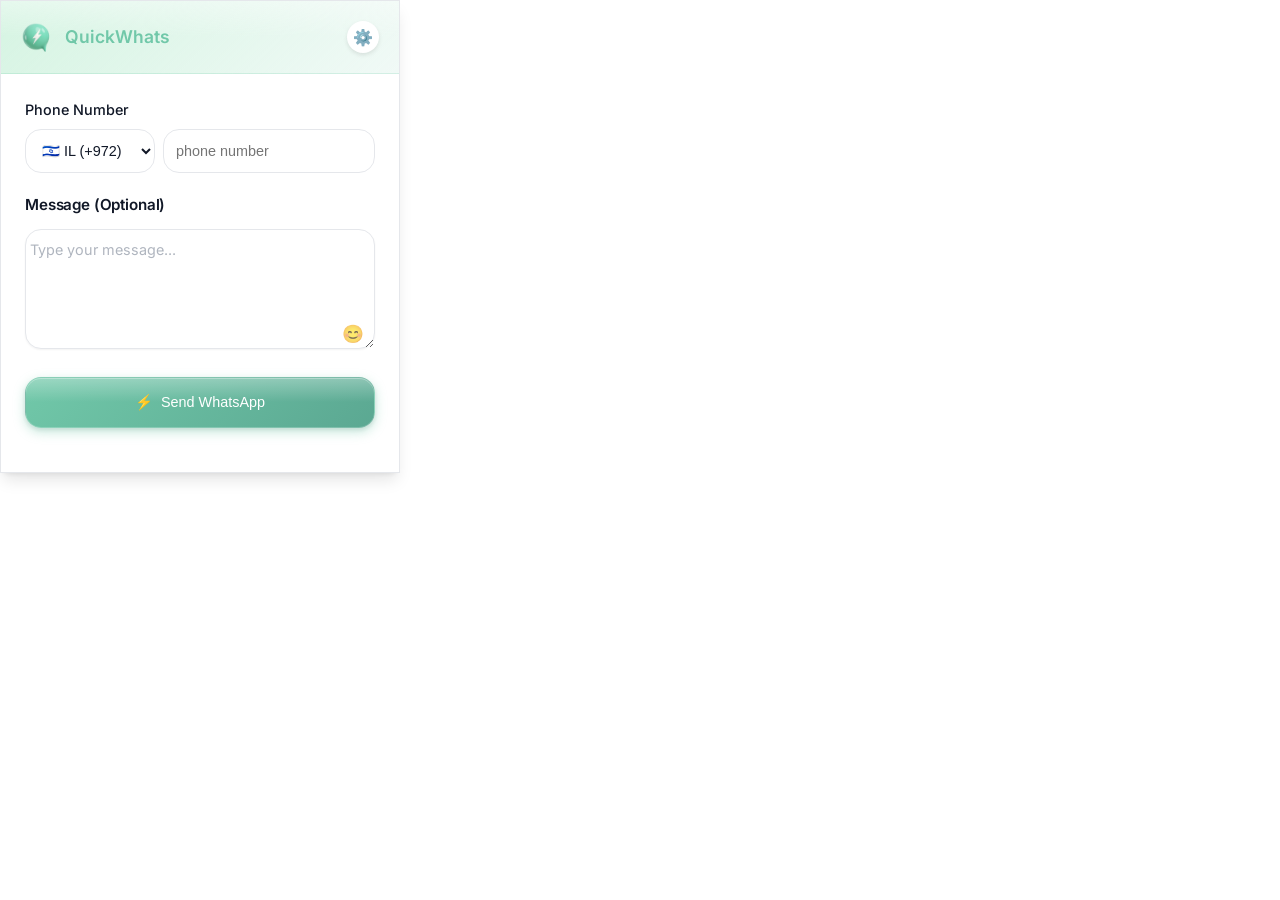
==== commit 667e5499: "add changes" ====
--- a/popup/popup.html
+++ b/popup/popup.html
@@ -6,6 +6,7 @@
   <title>QuickWhats</title>
   <link href="https://fonts.googleapis.com/css2?family=Inter:wght@300;400;500;600;700&display=swap" rel="stylesheet">
   <link rel="stylesheet" href="popup.css">
+  <link rel="stylesheet" href="emoji-picker.css">
 </head>
 <body class="chrome-extension-root">
   <!-- Header -->
@@ -25,7 +26,10 @@
     <div id="mainContent">
       <!-- Multi-phone selection (enhanced) -->
       <div id="phoneSelectContainer" class="phone-select-container">
-        <h3 class="phone-select-title">Detected Numbers</h3>
+        <div class="phone-select-header">
+          <h3 class="phone-select-title">Detected Numbers</h3>
+          <button id="phoneSelectClose" class="phone-select-close-btn" title="Close">×</button>
+        </div>
         <select id="phoneSelect" class="phone-select"></select>
       </div>
 
@@ -41,7 +45,10 @@
     <!-- Message box -->
     <div class="message-section">
       <label class="message-label">Message (Optional)</label>
-      <textarea id="message" rows="3" placeholder="Type your message..." class="message-textarea"></textarea>
+      <div class="message-textarea-container">
+        <textarea id="message" rows="3" placeholder="Type your message..." class="message-textarea"></textarea>
+        <button id="emojiTrigger" class="emoji-trigger-btn-inline" title="Add emoji">😊</button>
+      </div>
     </div>
 
     <!-- Send button -->
@@ -128,6 +135,8 @@
   <script src="settings-manager.js"></script>
   <script src="popup-utils.js"></script>
   <script src="popup-messaging.js"></script>
+  <script type="module" src="emoji-picker.js"></script>
+  <script type="module" src="emoji-init.js"></script>
   <script src="popup.js"></script>
 
 </body>
--- a/popup/popup.css
+++ b/popup/popup.css
@@ -165,8 +165,8 @@
 }
 
 .header-btn:hover {
-  background: var(--primary-green);
-  color: white;
+  background: var(--light-green);
+  color: var(--text-primary);
   transform: translateY(-1px);
   box-shadow: 0 4px 8px rgba(0, 0, 0, 0.15);
 }
@@ -261,7 +261,7 @@
 
 .recent-number-item {
   display: flex;
-  padding: var(--space-4);
+  padding: var(--space-2);
   background: var(--surface);
   border-radius: var(--radius-lg);
   margin-bottom: var(--space-2);
@@ -271,8 +271,8 @@
 }
 
 .recent-number-item:hover {
-  background: var(--surface-hover);
-  border-color: var(--border-hover);
+  background: var(--gray-100);
+  border-color: var(--gray-300);
 }
 
 .recent-number-main {
@@ -506,11 +506,47 @@
   background: linear-gradient(90deg, transparent, rgba(255, 255, 255, 0.8), transparent);
 }
 
+/* Phone selector header layout */
+.phone-select-header {
+  display: flex;
+  justify-content: space-between;
+  align-items: center;
+  margin-bottom: var(--space-2);
+}
+
 .phone-select-title {
   font-size: 0.9rem;
   font-weight: 600;
   color: var(--text-primary);
-  margin-bottom: var(--space-3);
+  margin: 0;
+}
+
+.phone-select-close-btn {
+  background: transparent;
+  border: none;
+  font-size: 1.2rem;
+  color: var(--text-secondary);
+  cursor: pointer;
+  padding: var(--space-1);
+  border-radius: 50%;
+  transition: all 0.2s ease;
+  display: flex;
+  align-items: center;
+  justify-content: center;
+  width: 28px;
+  height: 28px;
+  font-weight: bold;
+  opacity: 0.7;
+}
+
+.phone-select-close-btn:hover {
+  background: var(--gray-200);
+  opacity: 1;
+  transform: scale(1.05);
+}
+
+.phone-select-close-btn:active {
+  transform: scale(0.95);
 }
 
 .phone-select {
@@ -626,7 +662,7 @@
 }
 
 .message-textarea:hover {
-  border-color: var(--gray-300);
+  border-color: var(--primary-green);
   box-shadow: var(--shadow-md);
 }
 
@@ -751,7 +787,7 @@
 }
 
 .password-toggle:hover {
-  background: rgba(0, 0, 0, 0.05);
+  background: var(--light-green);
 }
 
 .api-status {
@@ -910,7 +946,7 @@
 }
 
 .test-btn:hover {
-  background: var(--gray-50);
+  background: var(--light-green);
   border-color: var(--primary-green);
 }
 
@@ -944,7 +980,7 @@
 }
 
 .clear-all-btn:hover {
-  background: rgba(255, 255, 255, 0.7) !important;
+  background: var(--light-green) !important;
   color: var(--text-primary) !important;
   transform: translateY(-1px);
   box-shadow: 
--- a/popup/emoji-picker.css
+++ b/popup/emoji-picker.css
@@ -0,0 +1,216 @@
+/**
+ * Emoji Picker Styles - QuickWhats Extension
+ * Uses existing design system from popup.css
+ */
+
+/* Inline emoji trigger button */
+.emoji-trigger-btn-inline {
+  position: absolute;
+  bottom: 6px;
+  right: 6px;
+  background: transparent;
+  border: none;
+  border-radius: 50%;
+  padding: 4px;
+  font-size: 1.1rem;
+  color: var(--text-secondary);
+  cursor: pointer;
+  transition: all 0.2s ease;
+  display: flex;
+  align-items: center;
+  justify-content: center;
+  width: 32px;
+  height: 32px;
+  z-index: 10;
+  opacity: 0.7;
+}
+
+.message-textarea.rtl + .emoji-trigger-btn-inline {
+  right: auto;
+  left: 6px;
+}
+
+.emoji-trigger-btn-inline:hover {
+  background: var(--gray-100);
+  opacity: 1;
+  transform: scale(1.1);
+}
+
+.emoji-trigger-btn-inline:active {
+  transform: scale(0.9);
+}
+
+/* Message section layout with inline emoji button */
+.message-section {
+  position: relative;
+}
+
+.message-textarea-container {
+  position: relative;
+  width: 100%;
+}
+
+.message-textarea {
+  width: 100%;
+  padding-right: 45px;
+  resize: vertical;
+  direction: ltr;
+  text-align: left;
+}
+
+.message-textarea.rtl {
+  direction: rtl;
+  text-align: right;
+  padding-right: 12px;
+  padding-left: 45px;
+}
+
+/* Emoji picker container */
+.emoji-picker {
+  position: fixed;
+  background: var(--surface);
+  border: 1px solid var(--border);
+  border-radius: var(--radius-sm);
+  box-shadow: var(--shadow-xl);
+  z-index: 1000;
+  width: 320px;
+  max-height: 360px;
+  overflow: visible;
+  display: flex;
+  flex-direction: column;
+}
+
+.emoji-picker.hidden {
+  display: none;
+}
+
+/* Picker header */
+.emoji-picker-header {
+  display: flex;
+  justify-content: center;
+  align-items: center;
+  padding: var(--space-3);
+  border-bottom: 1px solid var(--border);
+  background: var(--gray-50);
+  flex-shrink: 0;
+}
+
+.emoji-categories {
+  display: flex;
+  gap: var(--space-1);
+}
+
+.category-tab {
+  background: transparent;
+  border: none;
+  padding: var(--space-2);
+  font-size: 1.1rem;
+  cursor: pointer;
+  border-radius: var(--radius-sm);
+  transition: all 0.2s ease;
+  opacity: 0.6;
+}
+
+.category-tab:hover {
+  background: var(--light-green);
+  opacity: 1;
+}
+
+.category-tab.active {
+  background: var(--primary-green);
+  opacity: 1;
+  transform: scale(1.05);
+}
+
+
+/* Emoji grid */
+.emoji-grid {
+  padding: var(--space-3);
+  display: grid;
+  grid-template-columns: repeat(8, 1fr);
+  gap: var(--space-1);
+  max-height: 240px;
+  overflow-y: auto;
+  flex: 1;
+}
+
+.emoji-grid::-webkit-scrollbar {
+  width: 4px;
+}
+
+.emoji-grid::-webkit-scrollbar-track {
+  background: var(--gray-100);
+  border-radius: var(--radius-sm);
+}
+
+.emoji-grid::-webkit-scrollbar-thumb {
+  background: var(--gray-300);
+  border-radius: var(--radius-sm);
+}
+
+.emoji-grid::-webkit-scrollbar-thumb:hover {
+  background: var(--gray-400);
+}
+
+.emoji-item {
+  background: transparent;
+  border: none;
+  padding: var(--space-2);
+  font-size: 1.3rem;
+  cursor: pointer;
+  border-radius: var(--radius-sm);
+  transition: all 0.15s ease;
+  display: flex;
+  align-items: center;
+  justify-content: center;
+  aspect-ratio: 1;
+}
+
+.emoji-item:hover {
+  background: var(--light-green);
+  transform: scale(1.1);
+}
+
+.emoji-item:active {
+  transform: scale(1.05);
+  background: var(--light-green);
+}
+
+/* Responsive adjustments for smaller screens */
+@media (max-width: 400px) {
+  .emoji-picker {
+    width: 280px;
+    max-height: 300px;
+  }
+  
+  .emoji-grid {
+    grid-template-columns: repeat(7, 1fr);
+    max-height: 200px;
+  }
+  
+  .emoji-item {
+    font-size: 1.1rem;
+    padding: var(--space-1);
+  }
+}
+
+/* Animation for picker show/hide */
+.emoji-picker {
+  opacity: 0;
+  transform: translateY(-10px) scale(0.95);
+  transition: all 0.2s ease;
+}
+
+.emoji-picker:not(.hidden) {
+  opacity: 1;
+  transform: translateY(0) scale(1);
+}
+
+/* Focus styles for accessibility */
+.emoji-trigger-btn:focus,
+.category-tab:focus,
+.emoji-item:focus {
+  outline: 2px solid var(--primary-green);
+  outline-offset: 2px;
+}
+
